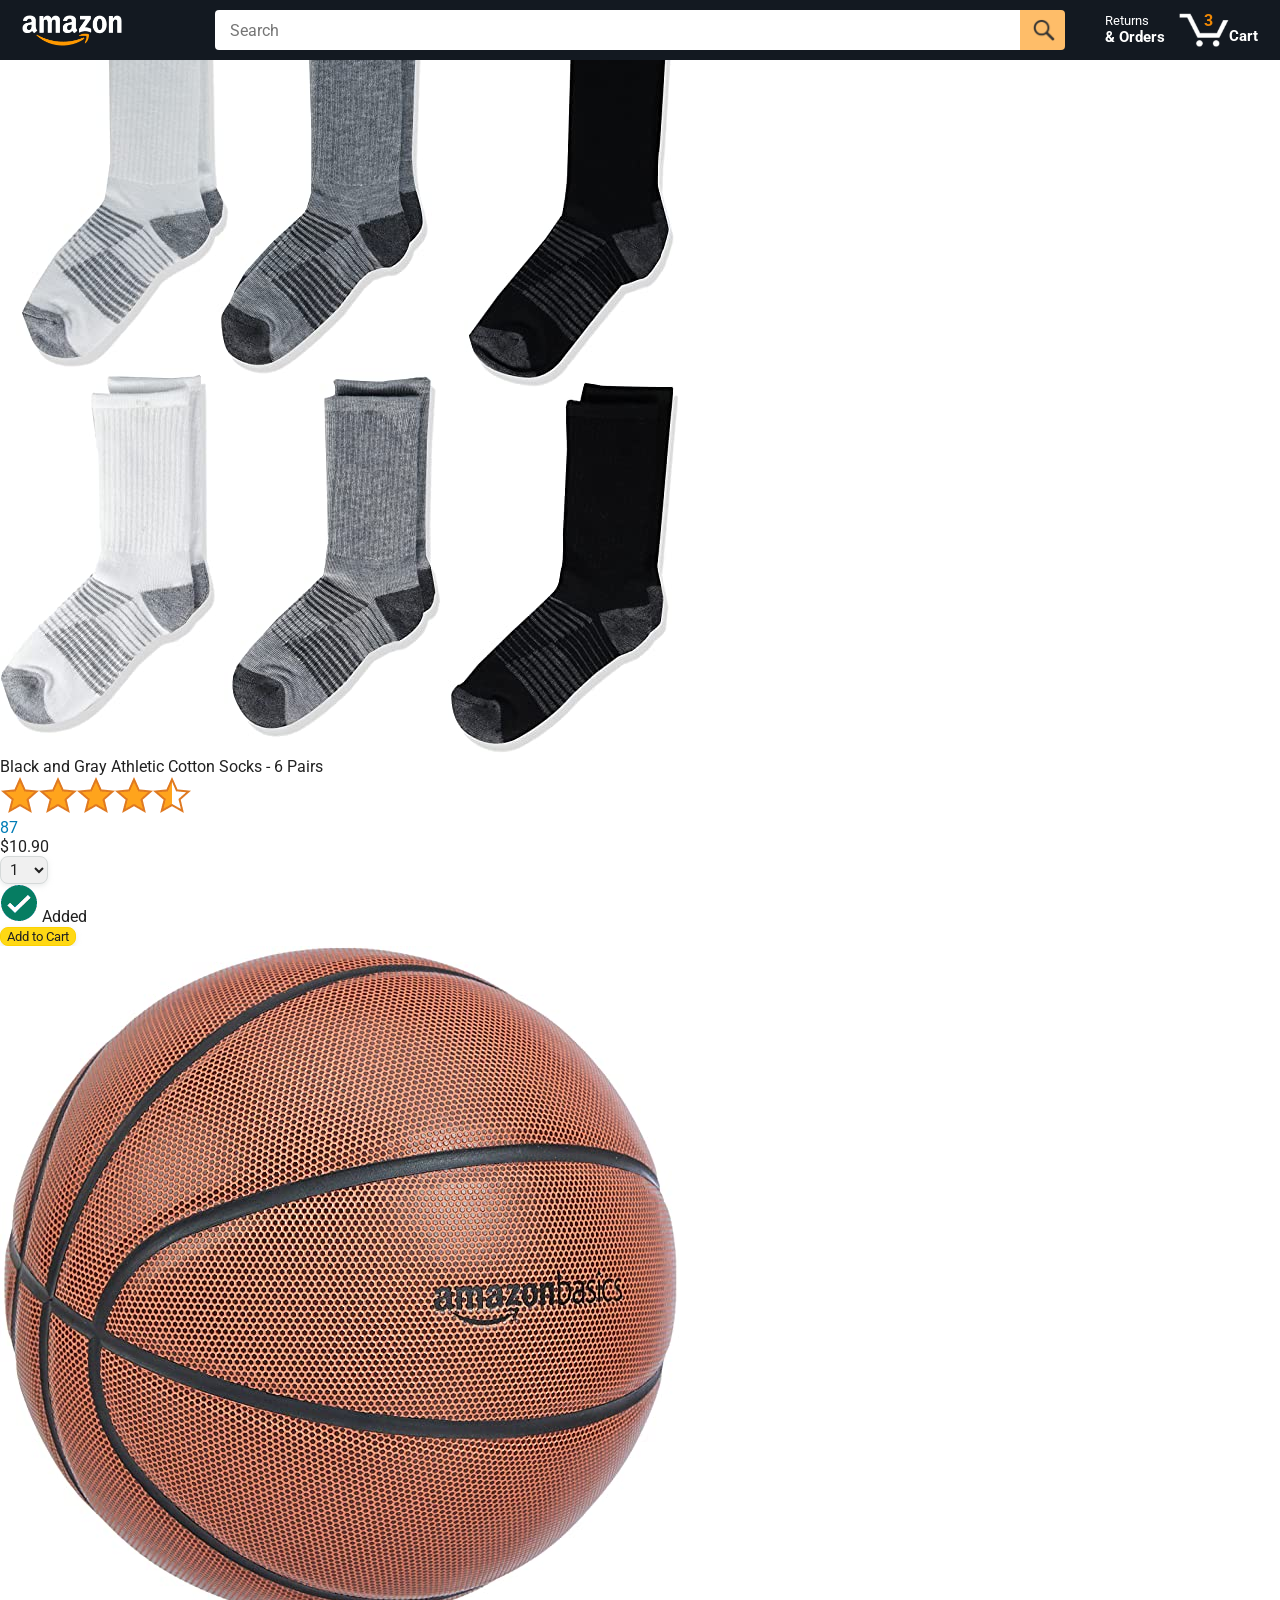
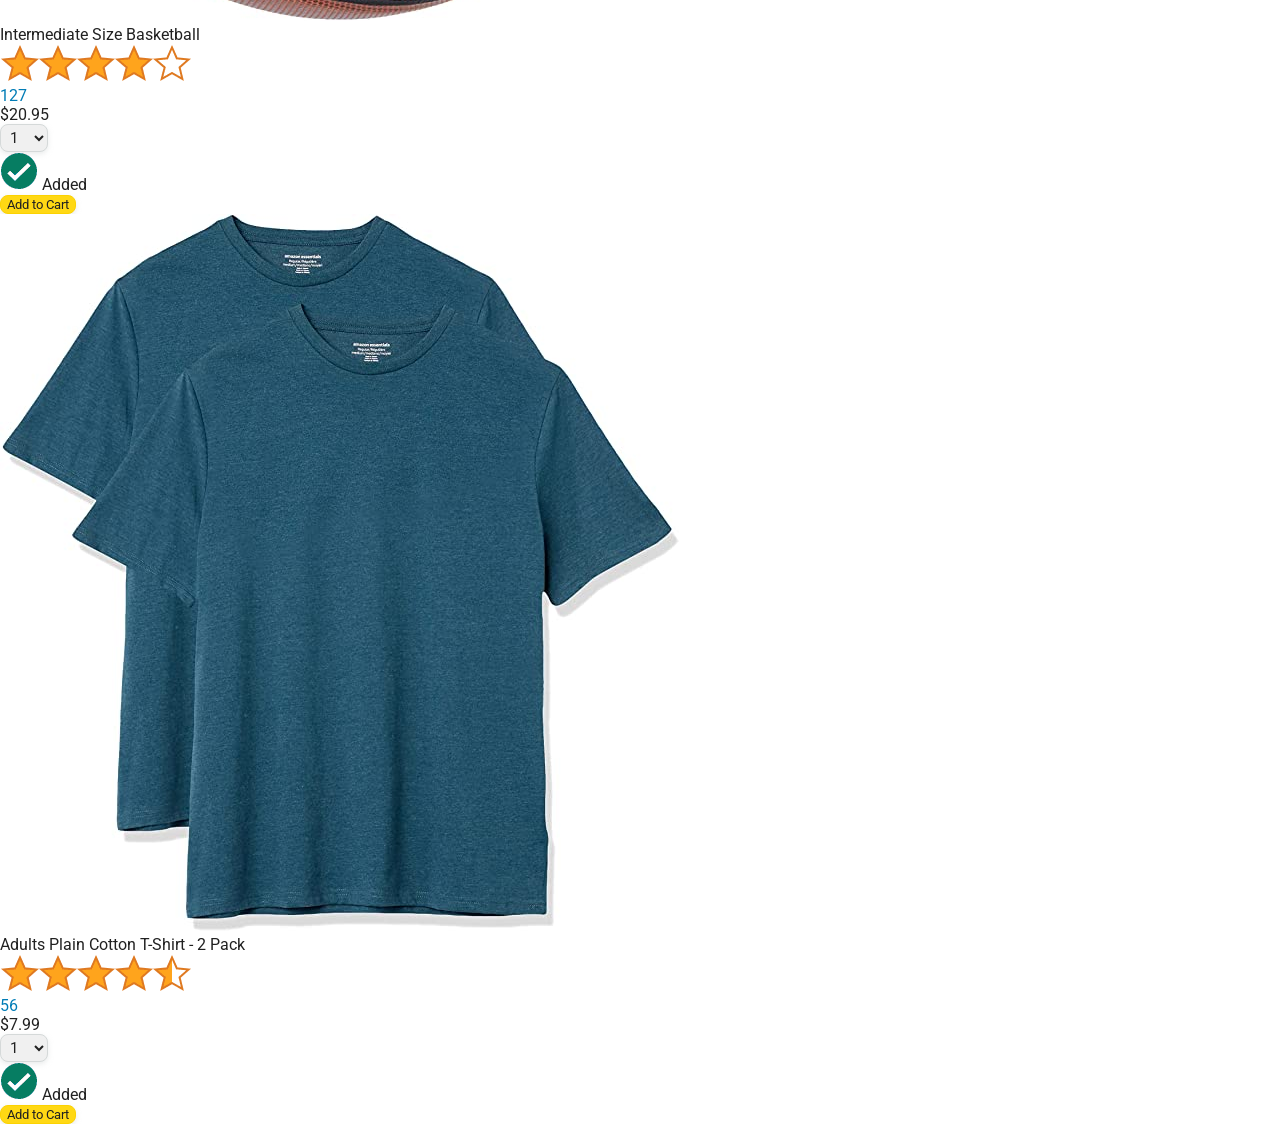
==== amazon.html @ b1d70384 "Initial commit" ====
<!DOCTYPE html>
<html>
  <head>
    <title>Amazon Project</title>

    <!-- This code is needed for responsive design to work.
      (Responsive design = make the website look good on
      smaller screen sizes like a phone or a tablet). -->
    <meta name="viewport" content="width=device-width, initial-scale=1">

    <!-- Load a font called Roboto from Google Fonts. -->
    <link rel="preconnect" href="https://fonts.googleapis.com">
    <link rel="preconnect" href="https://fonts.gstatic.com" crossorigin>
    <link href="https://fonts.googleapis.com/css2?family=Roboto:wght@400;500;700&display=swap" rel="stylesheet">

    <!-- Here are the CSS files for this page. -->
    <link rel="stylesheet" href="styles/shared/general.css">
    <link rel="stylesheet" href="styles/shared/amazon-header.css">
    <link rel="stylesheet" href="styles/pages/amazon.css">
    <script src="amazon.js"></script>
  </head>
  <body>
    <div class="amazon-header">
      <div class="amazon-header-left-section">
        <a href="amazon.html" class="header-link">
          <img class="amazon-logo"
            src="images/amazon-logo-white.png">
          <img class="amazon-mobile-logo"
            src="images/amazon-mobile-logo-white.png">
        </a>
      </div>

      <div class="amazon-header-middle-section">
        <input class="search-bar" type="text" placeholder="Search">

        <button class="search-button">
          <img class="search-icon" src="images/icons/search-icon.png">
        </button>
      </div>

      <div class="amazon-header-right-section">
        <a class="orders-link header-link" href="orders.html">
          <span class="returns-text">Returns</span>
          <span class="orders-text">& Orders</span>
        </a>

        <a class="cart-link header-link" href="checkout.html">
          <img class="cart-icon" src="images/icons/cart-icon.png">
          <div class="cart-quantity">3</div>
          <div class="cart-text">Cart</div>
        </a>
      </div>
    </div>
    
    <div class="main">
      <div class="products-grid">
        <div class="product-container">
          <div class="product-image-container">
            <img class="product-image"
              src="images/products/athletic-cotton-socks-6-pairs.jpg">
          </div>

          <div class="product-name limit-text-to-2-lines">
            Black and Gray Athletic Cotton Socks - 6 Pairs
          </div>

          <div class="product-rating-container">
            <img class="product-rating-stars"
              src="images/ratings/rating-45.png">
            <div class="product-rating-count link-primary">
              87
            </div>
          </div>

          <div class="product-price">
            $10.90
          </div>

          <div class="product-quantity-container">
            <select>
              <option selected value="1">1</option>
              <option value="2">2</option>
              <option value="3">3</option>
              <option value="4">4</option>
              <option value="5">5</option>
              <option value="6">6</option>
              <option value="7">7</option>
              <option value="8">8</option>
              <option value="9">9</option>
              <option value="10">10</option>
            </select>
          </div>

          <div class="product-spacer"></div>

          <div class="added-to-cart">
            <img src="images/icons/checkmark.png">
            Added
          </div>

          <button class="add-to-cart-button button-primary">
            Add to Cart
          </button>
        </div>

        <div class="product-container">
          <div class="product-image-container">
            <img class="product-image"
              src="images/products/intermediate-composite-basketball.jpg">
          </div>

          <div class="product-name limit-text-to-2-lines">
            Intermediate Size Basketball
          </div>

          <div class="product-rating-container">
            <img class="product-rating-stars"
              src="images/ratings/rating-40.png">
            <div class="product-rating-count link-primary">
              127
            </div>
          </div>

          <div class="product-price">
            $20.95
          </div>

          <div class="product-quantity-container">
            <select>
              <option selected value="1">1</option>
              <option value="2">2</option>
              <option value="3">3</option>
              <option value="4">4</option>
              <option value="5">5</option>
              <option value="6">6</option>
              <option value="7">7</option>
              <option value="8">8</option>
              <option value="9">9</option>
              <option value="10">10</option>
            </select>
          </div>

          <div class="product-spacer"></div>

          <div class="added-to-cart">
            <img src="images/icons/checkmark.png">
            Added
          </div>

          <button class="add-to-cart-button button-primary">
            Add to Cart
          </button>
        </div>

        <div class="product-container">
          <div class="product-image-container">
            <img class="product-image"
              src="images/products/adults-plain-cotton-tshirt-2-pack-teal.jpg">
          </div>

          <div class="product-name limit-text-to-2-lines">
            Adults Plain Cotton T-Shirt - 2 Pack
          </div>

          <div class="product-rating-container">
            <img class="product-rating-stars"
              src="images/ratings/rating-45.png">
            <div class="product-rating-count link-primary">
              56
            </div>
          </div>

          <div class="product-price">
            $7.99
          </div>

          <div class="product-quantity-container">
            <select>
              <option selected value="1">1</option>
              <option value="2">2</option>
              <option value="3">3</option>
              <option value="4">4</option>
              <option value="5">5</option>
              <option value="6">6</option>
              <option value="7">7</option>
              <option value="8">8</option>
              <option value="9">9</option>
              <option value="10">10</option>
            </select>
          </div>

          <div class="product-spacer"></div>

          <div class="added-to-cart">
            <img src="images/icons/checkmark.png">
            Added
          </div>

          <button class="add-to-cart-button button-primary">
            Add to Cart
          </button>
        </div>
      </div>
    </div>
  </body>
</html>
---- styles/shared/general.css ----
body {
  font-family: Roboto, Arial;
  color: rgb(33, 33, 33);
  /* The <body> element has a default margin of 8px
     on all sides. This removes the default margins. */
  margin: 0;
}

/* <p> elements have a default margin on the top
   and bottom. This removes the default margins. */
p {
  margin: 0;
}

button {
  cursor: pointer;
}

select {
  cursor: pointer;
}

input, select, button {
  font-family: Roboto, Arial;
}

.button-primary {
  color: rgb(33, 33, 33);
  background-color: rgb(255, 216, 20);
  border: 1px solid rgb(252, 210, 0);
  border-radius: 8px;
  cursor: pointer;
  box-shadow: 0 2px 5px rgba(213, 217, 217, 0.5);
}

.button-primary:hover {
  background-color: rgb(247, 202, 0);
  border: 1px solid rgb(242, 194, 0);
}

.button-primary:active {
  background: rgb(255, 216, 20);
  border-color: rgb(252, 210, 0);
  box-shadow: none;
}

.button-secondary {
  color: rgb(33, 33, 33);
  background: white;
  border: 1px solid rgb(213, 217, 217);
  border-radius: 8px;
  cursor: pointer;
  box-shadow: 0 2px 5px rgba(213, 217, 217, 0.5);
}

.button-secondary:hover {
  background-color: rgb(247, 250, 250);
}

.button-secondary:active {
  background-color: rgb(237, 253, 255);
  box-shadow: none;
}

/* These styles will limit text to 2 lines. Anything
   beyond 2 lines will be replaced with "..."
   You can find this code by using an A.I. tool or by
   searching in Google.
   https://css-tricks.com/almanac/properties/l/line-clamp/ */
.limit-text-to-2-lines {
  display: -webkit-box;
  -webkit-line-clamp: 2;
  -webkit-box-orient: vertical;
  overflow: hidden;
}

.link-primary {
  color: rgb(1, 124, 182);
  cursor: pointer;
}

.link-primary:hover {
  color: rgb(196, 80, 0);
}

/* Styles for dropdown selectors. */
select {
  color: rgb(33, 33, 33);
  background-color: rgb(240, 240, 240);
  border: 1px solid rgb(213, 217, 217);
  border-radius: 8px;
  padding: 3px 5px;
  font-size: 15px;
  cursor: pointer;
  box-shadow: 0 2px 5px rgba(213, 217, 217, 0.5);
}

select:focus,
input:focus {
  outline: 2px solid rgb(255, 153, 0);
}
---- styles/shared/amazon-header.css ----
.amazon-header {
  background-color: rgb(19, 25, 33);
  color: white;
  padding-left: 15px;
  padding-right: 15px;

  display: flex;
  align-items: center;
  justify-content: space-between;

  position: fixed;
  top: 0;
  left: 0;
  right: 0;
  height: 60px;
}

.amazon-header-left-section {
  width: 180px;
}

@media (max-width: 800px) {
  .amazon-header-left-section {
    width: unset;
  }
}

.header-link {
  display: inline-block;
  padding: 6px;
  border-radius: 2px;
  cursor: pointer;
  text-decoration: none;
  border: 1px solid rgba(0, 0, 0, 0);
}

.header-link:hover {
  border: 1px solid white;
}

.amazon-logo {
  width: 100px;
  margin-top: 5px;
}

.amazon-mobile-logo {
  display: none;
}

@media (max-width: 575px) {
  .amazon-logo {
    display: none;
  }

  .amazon-mobile-logo {
    display: block;
    height: 35px;
    margin-top: 5px;
  }
}

.amazon-header-middle-section {
  flex: 1;
  max-width: 850px;
  margin-left: 10px;
  margin-right: 10px;
  display: flex;
}

.search-bar {
  flex: 1;
  width: 0;
  font-size: 16px;
  height: 38px;
  padding-left: 15px;
  border: none;
  border-top-left-radius: 4px;
  border-bottom-left-radius: 4px;
  border-top-right-radius: 0;
  border-bottom-right-radius: 0;
}

.search-button {
  background-color: rgb(254, 189, 105);
  border: none;
  width: 45px;
  height: 40px;
  border-top-right-radius: 4px;
  border-bottom-right-radius: 4px;
  flex-shrink: 0;
}

.search-icon {
  height: 22px;
  margin-left: 2px;
  margin-top: 3px;
}

.amazon-header-right-section {
  width: 180px;
  flex-shrink: 0;
  display: flex;
  justify-content: end;
}

.orders-link {
  color: white;
}

.returns-text {
  display: block;
  font-size: 13px;
}

.orders-text {
  display: block;
  font-size: 15px;
  font-weight: 700;
}

.cart-link {
  color: white;
  display: flex;
  align-items: center;
  position: relative;
}

.cart-icon {
  width: 50px;
}

.cart-text {
  margin-top: 12px;
  font-size: 15px;
  font-weight: 700;
}

.cart-quantity {
  color: rgb(240, 136, 4);
  font-size: 16px;
  font-weight: 700;

  position: absolute;
  top: 4px;
  left: 22px;
  
  width: 26px;
  text-align: center;
}
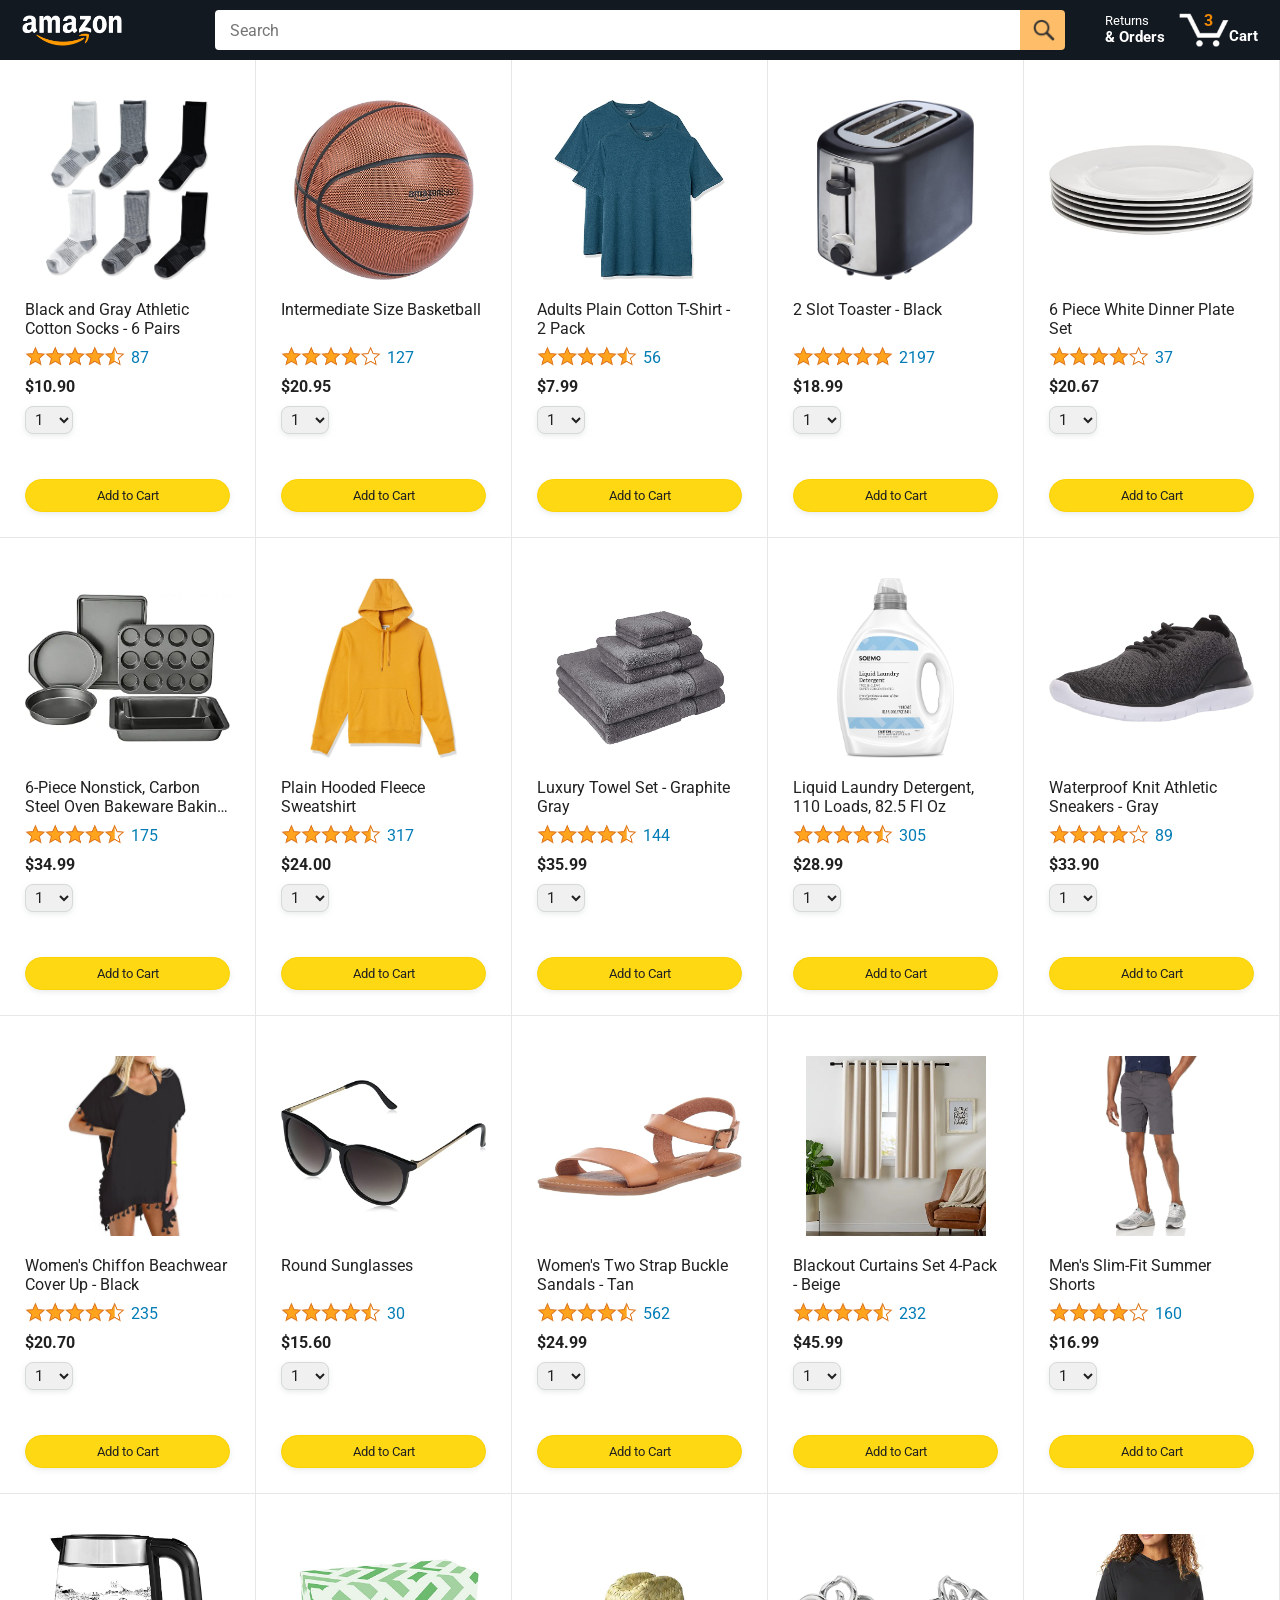
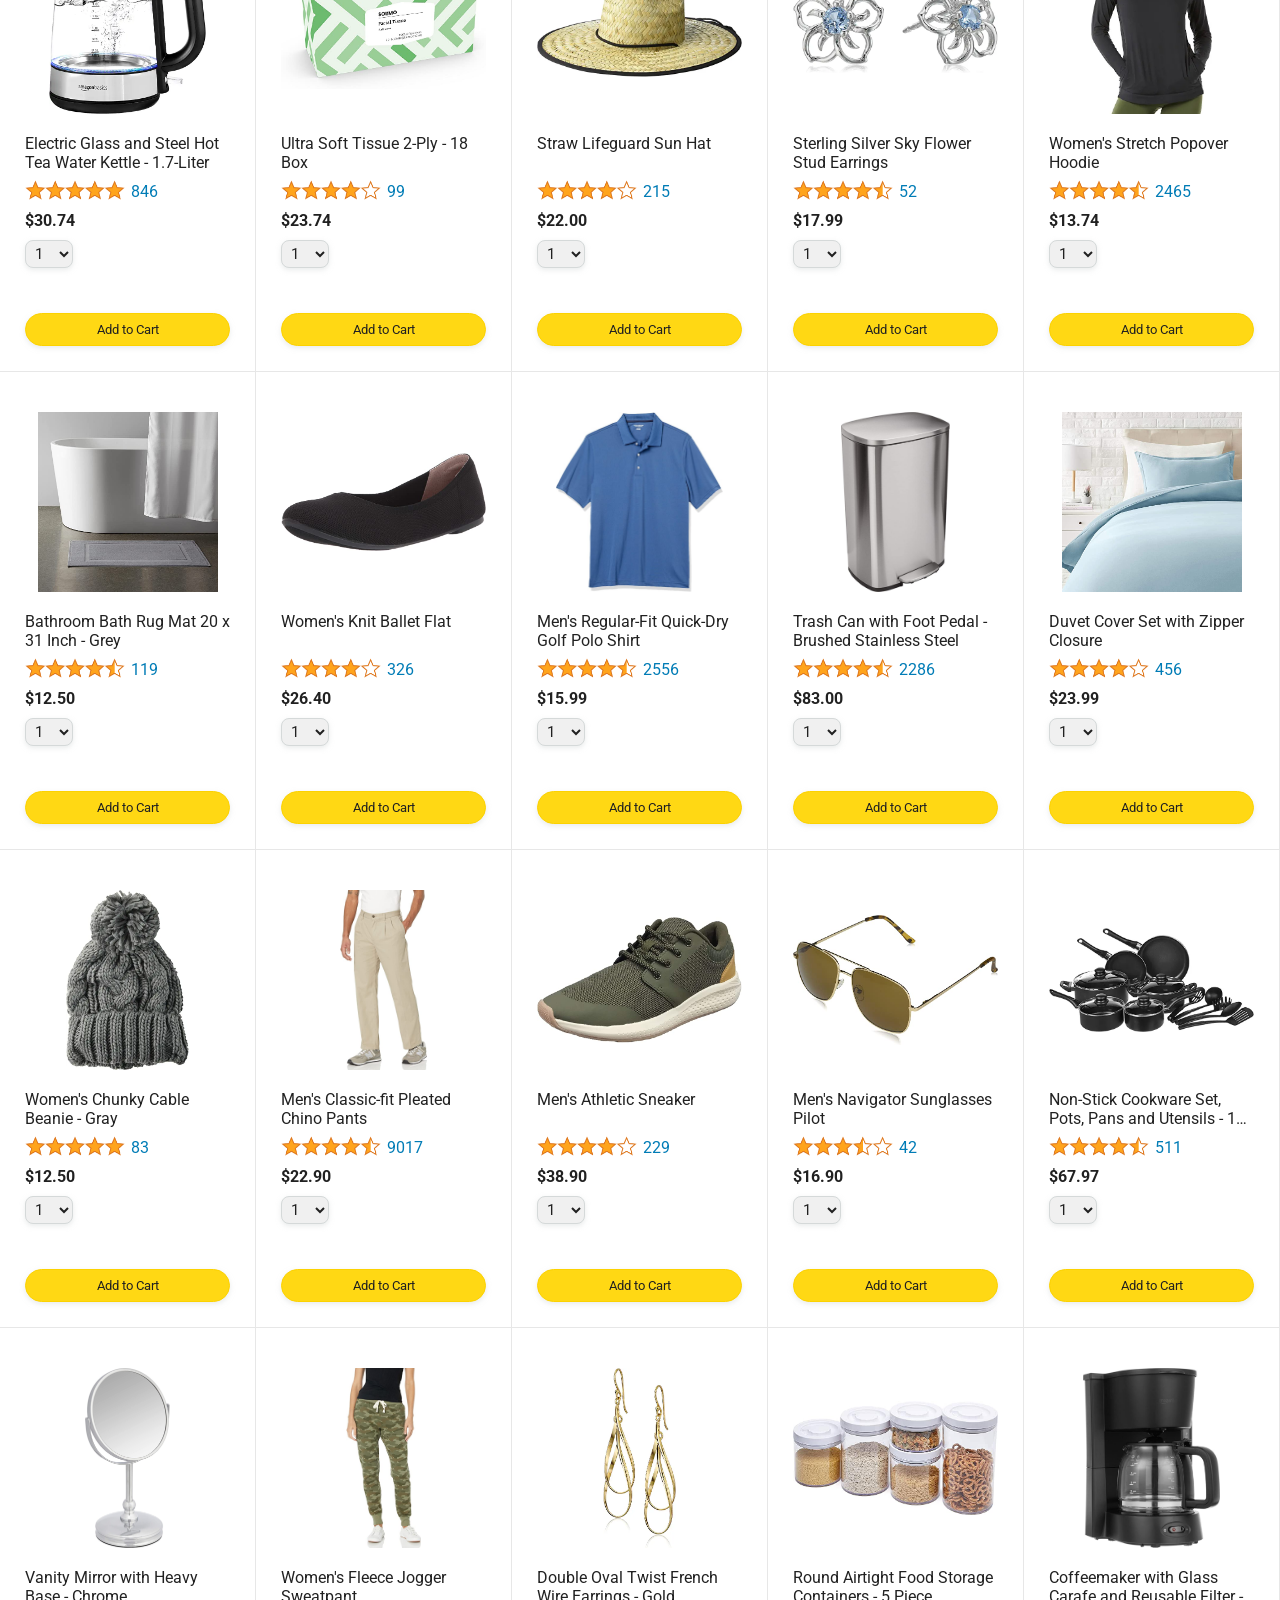
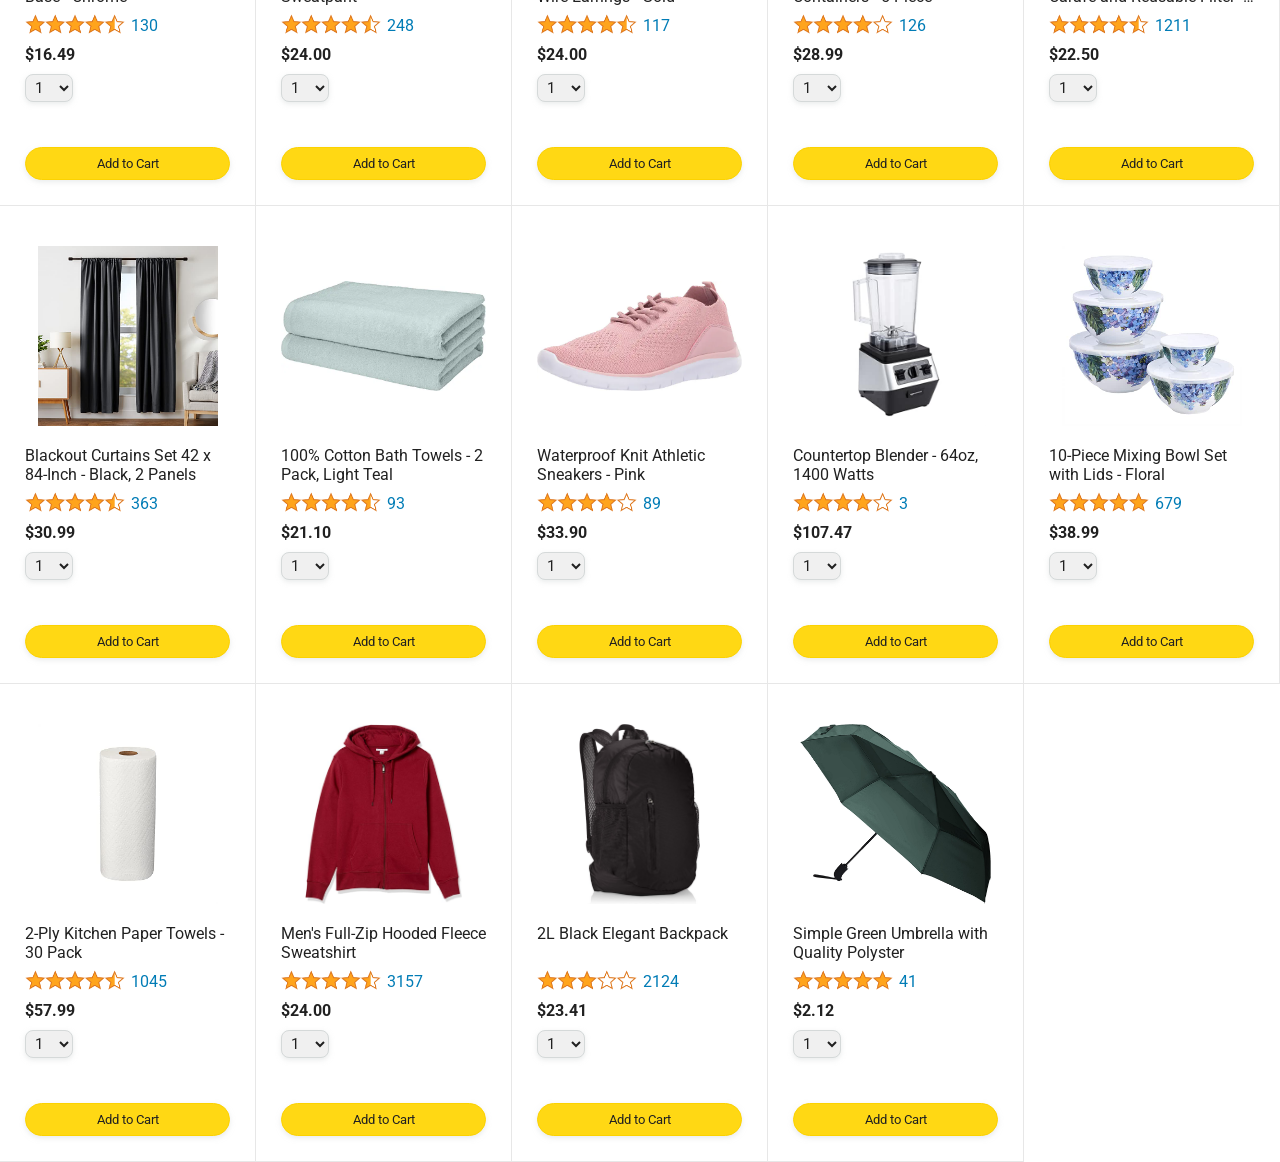
==== commit 7ef6594a: "amazon clone" ====
--- a/amazon.html
+++ b/amazon.html
@@ -3,21 +3,16 @@
   <head>
     <title>Amazon Project</title>
 
-    <!-- This code is needed for responsive design to work.
-      (Responsive design = make the website look good on
-      smaller screen sizes like a phone or a tablet). -->
+
     <meta name="viewport" content="width=device-width, initial-scale=1">
 
-    <!-- Load a font called Roboto from Google Fonts. -->
     <link rel="preconnect" href="https://fonts.googleapis.com">
     <link rel="preconnect" href="https://fonts.gstatic.com" crossorigin>
     <link href="https://fonts.googleapis.com/css2?family=Roboto:wght@400;500;700&display=swap" rel="stylesheet">
 
-    <!-- Here are the CSS files for this page. -->
-    <link rel="stylesheet" href="styles/shared/general.css">
+        <link rel="stylesheet" href="styles/shared/general.css">
     <link rel="stylesheet" href="styles/shared/amazon-header.css">
     <link rel="stylesheet" href="styles/pages/amazon.css">
-    <script src="amazon.js"></script>
   </head>
   <body>
     <div class="amazon-header">
@@ -46,161 +41,18 @@
 
         <a class="cart-link header-link" href="checkout.html">
           <img class="cart-icon" src="images/icons/cart-icon.png">
-          <div class="cart-quantity">3</div>
+          <div class="cart-quantity js-cart-quantity"></div>
           <div class="cart-text">Cart</div>
         </a>
       </div>
     </div>
     
     <div class="main">
-      <div class="products-grid">
-        <div class="product-container">
-          <div class="product-image-container">
-            <img class="product-image"
-              src="images/products/athletic-cotton-socks-6-pairs.jpg">
-          </div>
-
-          <div class="product-name limit-text-to-2-lines">
-            Black and Gray Athletic Cotton Socks - 6 Pairs
-          </div>
-
-          <div class="product-rating-container">
-            <img class="product-rating-stars"
-              src="images/ratings/rating-45.png">
-            <div class="product-rating-count link-primary">
-              87
-            </div>
-          </div>
-
-          <div class="product-price">
-            $10.90
-          </div>
-
-          <div class="product-quantity-container">
-            <select>
-              <option selected value="1">1</option>
-              <option value="2">2</option>
-              <option value="3">3</option>
-              <option value="4">4</option>
-              <option value="5">5</option>
-              <option value="6">6</option>
-              <option value="7">7</option>
-              <option value="8">8</option>
-              <option value="9">9</option>
-              <option value="10">10</option>
-            </select>
-          </div>
-
-          <div class="product-spacer"></div>
-
-          <div class="added-to-cart">
-            <img src="images/icons/checkmark.png">
-            Added
-          </div>
-
-          <button class="add-to-cart-button button-primary">
-            Add to Cart
-          </button>
-        </div>
-
-        <div class="product-container">
-          <div class="product-image-container">
-            <img class="product-image"
-              src="images/products/intermediate-composite-basketball.jpg">
-          </div>
-
-          <div class="product-name limit-text-to-2-lines">
-            Intermediate Size Basketball
-          </div>
-
-          <div class="product-rating-container">
-            <img class="product-rating-stars"
-              src="images/ratings/rating-40.png">
-            <div class="product-rating-count link-primary">
-              127
-            </div>
-          </div>
-
-          <div class="product-price">
-            $20.95
-          </div>
-
-          <div class="product-quantity-container">
-            <select>
-              <option selected value="1">1</option>
-              <option value="2">2</option>
-              <option value="3">3</option>
-              <option value="4">4</option>
-              <option value="5">5</option>
-              <option value="6">6</option>
-              <option value="7">7</option>
-              <option value="8">8</option>
-              <option value="9">9</option>
-              <option value="10">10</option>
-            </select>
-          </div>
-
-          <div class="product-spacer"></div>
-
-          <div class="added-to-cart">
-            <img src="images/icons/checkmark.png">
-            Added
-          </div>
-
-          <button class="add-to-cart-button button-primary">
-            Add to Cart
-          </button>
-        </div>
-
-        <div class="product-container">
-          <div class="product-image-container">
-            <img class="product-image"
-              src="images/products/adults-plain-cotton-tshirt-2-pack-teal.jpg">
-          </div>
-
-          <div class="product-name limit-text-to-2-lines">
-            Adults Plain Cotton T-Shirt - 2 Pack
-          </div>
-
-          <div class="product-rating-container">
-            <img class="product-rating-stars"
-              src="images/ratings/rating-45.png">
-            <div class="product-rating-count link-primary">
-              56
-            </div>
-          </div>
-
-          <div class="product-price">
-            $7.99
-          </div>
-
-          <div class="product-quantity-container">
-            <select>
-              <option selected value="1">1</option>
-              <option value="2">2</option>
-              <option value="3">3</option>
-              <option value="4">4</option>
-              <option value="5">5</option>
-              <option value="6">6</option>
-              <option value="7">7</option>
-              <option value="8">8</option>
-              <option value="9">9</option>
-              <option value="10">10</option>
-            </select>
-          </div>
-
-          <div class="product-spacer"></div>
-
-          <div class="added-to-cart">
-            <img src="images/icons/checkmark.png">
-            Added
-          </div>
-
-          <button class="add-to-cart-button button-primary">
-            Add to Cart
-          </button>
-        </div>
+      <div class="products-grid js-products-grid">
+        
       </div>
     </div>
+    
+    <script type="module" src="scripts/amazon.js"></script>
   </body>
 </html>
--- a/styles/pages/amazon.css
+++ b/styles/pages/amazon.css
@@ -0,0 +1,162 @@
+.main {
+  margin-top: 60px;
+}
+
+.products-grid {
+  display: grid;
+
+  /* - In CSS Grid, 1fr means a column will take up the
+       remaining space in the grid.
+     - If we write 1fr 1fr ... 1fr; 8 times, this will
+       divide the grid into 8 columns, each taking up an
+       equal amount of the space.
+     - repeat(8, 1fr); is a shortcut for repeating "1fr"
+       8 times (instead of typing out "1fr" 8 times).
+       repeat(...) is a special property that works with
+       display: grid; */
+  grid-template-columns: repeat(8, 1fr);
+}
+
+/* @media is used to create responsive design (making the
+   website look good on any screen size). This @media
+   means when the screen width is 2000px or less, we
+   will divide the grid into 7 columns instead of 8. */
+@media (max-width: 2000px) {
+  .products-grid {
+    grid-template-columns: repeat(7, 1fr);
+  }
+}
+
+/* This @media means when the screen width is 1600px or
+   less, we will divide the grid into 6 columns. */
+@media (max-width: 1600px) {
+  .products-grid {
+    grid-template-columns: repeat(6, 1fr);
+  }
+}
+
+@media (max-width: 1300px) {
+  .products-grid {
+    grid-template-columns: repeat(5, 1fr);
+  }
+}
+
+@media (max-width: 1000px) {
+  .products-grid {
+    grid-template-columns: repeat(4, 1fr);
+  }
+}
+
+@media (max-width: 800px) {
+  .products-grid {
+    grid-template-columns: repeat(3, 1fr);
+  }
+}
+
+@media (max-width: 575px) {
+  .products-grid {
+    grid-template-columns: repeat(2, 1fr);
+  }
+}
+
+@media (max-width: 450px) {
+  .products-grid {
+    grid-template-columns: 1fr;
+  }
+}
+
+.product-container {
+  padding-top: 40px;
+  padding-bottom: 25px;
+  padding-left: 25px;
+  padding-right: 25px;
+
+  border-right: 1px solid rgb(231, 231, 231);
+  border-bottom: 1px solid rgb(231, 231, 231);
+
+  display: flex;
+  flex-direction: column;
+}
+
+.product-image-container {
+  display: flex;
+  justify-content: center;
+  align-items: center;
+
+  height: 180px;
+  margin-bottom: 20px;
+}
+
+.product-image {
+  /* Images will overflow their container by default. To
+    prevent this, we set max-width and max-height to 100%
+    so they stay inside their container. */
+  max-width: 100%;
+  max-height: 100%;
+}
+
+.product-name {
+  height: 40px;
+  margin-bottom: 5px;
+}
+
+.product-rating-container {
+  display: flex;
+  align-items: center;
+  margin-bottom: 10px;
+}
+
+.product-rating-stars {
+  width: 100px;
+  margin-right: 6px;
+}
+
+.product-rating-count {
+  color: rgb(1, 124, 182);
+  cursor: pointer;
+  margin-top: 3px;
+}
+
+.product-price {
+  font-weight: 700;
+  margin-bottom: 10px;
+}
+
+.product-quantity-container {
+  margin-bottom: 17px;
+}
+
+.product-spacer {
+  flex: 1;
+}
+
+.added-to-cart {
+  color: rgb(6, 125, 98);
+  font-size: 16px;
+
+  display: flex;
+  align-items: center;
+  margin-bottom: 8px;
+
+  /* At first, the "Added to cart" message will
+     be invisible. Use JavaScript to change the
+     opacity and make it visible. */
+  opacity: 0;
+}
+
+.added-to-cart-after {
+  opacity: 1;
+}
+
+.added-to-cart img {
+  height: 20px;
+  margin-right: 5px;
+}
+
+.add-to-cart-button {
+  width: 100%;
+  padding: 8px;
+  border-radius: 50px;
+}
+
+
